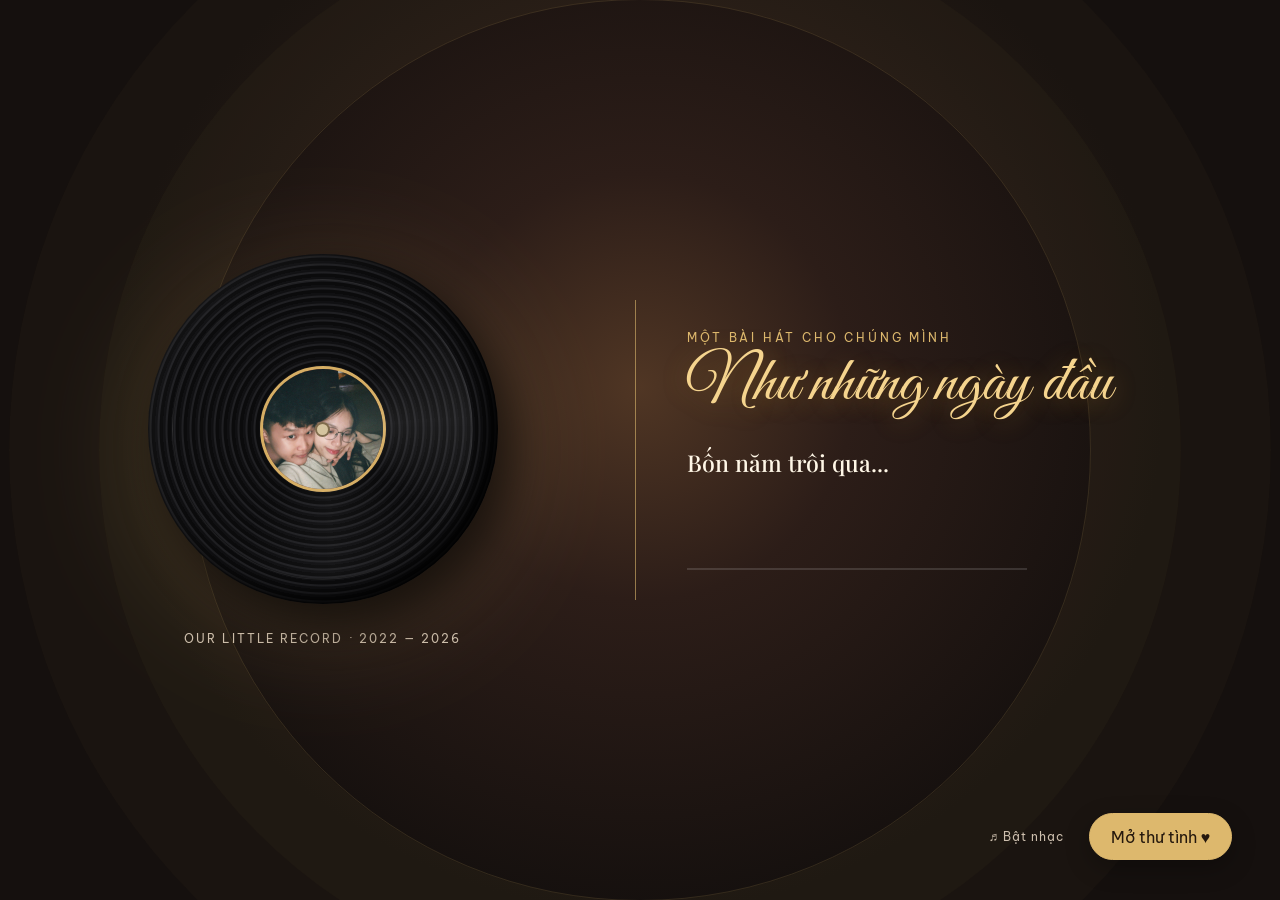
==== KyNiem4Nam/index.html @ 889ae532 "Tang-Manh-Kha: quà tặng kỷ niệm 4 năm — tủ quà + 4 album 🤖 Generated with Codebuff Co-Authored-By: C" ====
<!doctype html>
<html lang="vi">
<head>
  <meta charset="UTF-8" />
  <meta name="viewport" content="width=device-width, initial-scale=1.0" />
  <meta name="theme-color" content="#18120f" />
  <title>Bốn năm — Như những ngày đầu</title>
  <link rel="preconnect" href="https://fonts.googleapis.com" />
  <link rel="preconnect" href="https://fonts.gstatic.com" crossorigin />
  <link href="https://fonts.googleapis.com/css2?family=Be+Vietnam+Pro:wght@300;400;500;600&family=Great+Vibes&family=Playfair+Display:ital,wght@0,500;0,600;1,500&display=swap" rel="stylesheet" />
  <style>
    :root { --gold: #ddb86d; --cream: #fff9ed; --ink: #473b32; --night: #15100e; --muted: #cdbfae; }
    * { box-sizing: border-box; }
    html { background: var(--night); }
    body { margin: 0; color: #fff; overflow: hidden; font-family: "Be Vietnam Pro", sans-serif; }
    button { font: inherit; }
    .screen { min-height: 100svh; position: relative; overflow: hidden; }

    /* Màn hình đĩa than */
    #musicScreen { display: grid; place-items: center; background: radial-gradient(circle at 50% 43%, #503624 0, #2c1d18 26%, #15100e 64%); isolation: isolate; transition: opacity 1.15s ease, transform 1.15s cubic-bezier(.5,0,.2,1); }
    #musicScreen::before, #musicScreen::after { content: ""; position: absolute; border-radius: 50%; pointer-events: none; z-index: -1; }
    #musicScreen::before { width: min(85vw, 900px); aspect-ratio: 1; border: 1px solid rgba(221,184,109,.15); box-shadow: 0 0 0 90px rgba(221,184,109,.025), 0 0 0 180px rgba(221,184,109,.018); }
    #musicScreen::after { inset: 0; opacity: .25; background-image: radial-gradient(rgba(255,255,255,.25) .6px, transparent .7px); background-size: 8px 8px; mix-blend-mode: soft-light; }
    .music-layout { width: min(1080px, 90vw); display: grid; grid-template-columns: minmax(280px, .9fr) minmax(300px, 1.1fr); align-items: center; gap: clamp(2rem, 7vw, 7rem); }
    .record-area { position: relative; display: grid; place-items: center; padding: 1rem; }
    .record-glow { position: absolute; width: 78%; aspect-ratio: 1; border-radius: 50%; background: var(--gold); filter: blur(64px); opacity: .22; }
    .vinyl { width: min(350px, 68vw); aspect-ratio: 1; position: relative; display: grid; place-items: center; border-radius: 50%; background: repeating-radial-gradient(circle, #0b0b0c 0 3px, #202023 4px 5px, #101012 6px 8px); box-shadow: 14px 18px 42px #0009, inset -9px -6px 18px #000, inset 10px 8px 20px #ffffff0b; animation: spin 11s linear infinite; }
    .vinyl::before { content: ""; position: absolute; inset: 7%; border-radius: inherit; border: 1px solid #fff1; background: conic-gradient(from 40deg, transparent, #ffffff13, transparent 25%, #ffffff08, transparent 50%); }
    .vinyl.is-paused { animation-play-state: paused; }
    .label { width: 36%; aspect-ratio: 1; border-radius: 50%; display: grid; place-items: center; overflow: hidden; border: 3px solid #d6ae64; background: linear-gradient(135deg,#ad6e49,#563629); color: #fff9; text-align: center; font: 1rem/1.1 "Playfair Display", serif; }
    .label img { width: 100%; height: 100%; object-fit: cover; }
    .spindle { position: absolute; width: 11px; aspect-ratio: 1; border-radius: 50%; background: #d5c49f; box-shadow: 0 0 0 2px #806c4d; }
    .record-caption { margin-top: 1.65rem; font-size: .72rem; letter-spacing: .18em; text-align: center; text-transform: uppercase; color: var(--muted); }
    .words { border-left: 1px solid #ddb86d99; padding: .4rem 0 .4rem clamp(1.5rem, 4vw, 3.5rem); min-height: 300px; display: flex; flex-direction: column; justify-content: center; }
    .eyebrow { margin: 0 0 .6rem; color: var(--gold); font-size: .73rem; letter-spacing: .24em; text-transform: uppercase; }
    h1 { margin: 0 0 1.7rem; font: 500 clamp(2.5rem, 5vw, 4.5rem)/.95 "Great Vibes", cursive; color: #f5d48e; text-shadow: 0 3px 24px #c88e3066; }
    #lyricLine { margin: 0; min-height: 4em; color: #fff7e7; font: 500 clamp(1.1rem, 2vw, 1.45rem)/1.75 "Playfair Display", serif; transition: opacity .45s ease, transform .45s ease; }
    #lyricLine.changing { opacity: 0; transform: translateY(10px); }
    .track-progress { width: min(340px, 100%); height: 2px; margin-top: 2rem; overflow: hidden; background: #fff2; }
    .track-progress span { display: block; height: 100%; width: 0; background: var(--gold); transition: width .5s linear; }
    .controls { position: absolute; right: clamp(1.25rem, 4vw, 3rem); bottom: clamp(1.25rem, 4vw, 2.5rem); display: flex; align-items: center; gap: .8rem; }
    .music-toggle { border: 0; background: transparent; color: var(--muted); cursor: pointer; padding: .75rem; font-size: .78rem; letter-spacing: .08em; }
    .next { border: 1px solid var(--gold); border-radius: 999px; padding: .78rem 1.3rem; color: #25180d; background: var(--gold); cursor: pointer; box-shadow: 0 8px 24px #0004; transition: transform .2s, box-shadow .2s, background .2s; }
    .next:hover { transform: translateY(-2px); background: #f2d18c; box-shadow: 0 12px 28px #0006; }
    .next:focus-visible, .music-toggle:focus-visible, .back:focus-visible { outline: 2px solid white; outline-offset: 3px; }

    /* Lá thư */
    #letterScreen { position: fixed; inset: 0; z-index: 3; display: grid; place-items: center; padding: clamp(1rem, 4vw, 3rem); overflow: auto; opacity: 0; visibility: hidden; background: linear-gradient(135deg, #c8a66e, #816044); transition: opacity 1.15s ease, visibility 0s linear 1.15s; }
    #letterScreen::before { content: ""; position: fixed; inset: 0; opacity: .28; pointer-events: none; background-image: radial-gradient(#503b2b .65px, transparent .75px); background-size: 5px 5px; }
    .letter { width: min(750px, 100%); position: relative; margin: auto; padding: clamp(2rem, 7vw, 5rem); color: var(--ink); background: var(--cream); box-shadow: 0 28px 70px #2b1d14aa; transform: translateY(45px) rotateX(7deg); opacity: 0; transition: transform 1.1s cubic-bezier(.2,.8,.2,1) .25s, opacity .8s ease .25s; }
    .letter::before { content:""; position:absolute; inset: 12px; border: 1px solid #b99051aa; pointer-events:none; }
    .letter > * { position: relative; }
    .letter-date { margin: 0 0 1.8rem; color: #8e6b3a; font-size: .75rem; letter-spacing: .16em; text-transform: uppercase; }
    .letter h2 { margin: 0 0 1rem; font: 500 clamp(2.5rem, 6vw, 4.5rem)/1 "Great Vibes", cursive; color: #88612e; }
    #letterText { min-height: 260px; white-space: pre-wrap; font: 500 clamp(1.03rem, 2.4vw, 1.25rem)/1.9 "Playfair Display", serif; }
    .signature { margin: 2rem 0 0; color: #806039; text-align: right; font: 500 2.2rem/1 "Great Vibes", cursive; }
    .back { position: absolute; top: 1rem; right: 1rem; border: 0; color: #806039; background: transparent; cursor: pointer; font-size: .8rem; }
    .opened #musicScreen { opacity: 0; transform: scale(1.06); pointer-events: none; }
    .opened #letterScreen { opacity: 1; visibility: visible; transition-delay: 0s; }
    .opened .letter { opacity: 1; transform: translateY(0) rotateX(0); }
    @keyframes spin { to { transform: rotate(360deg); } }
    @media (max-width: 720px) { .music-layout { grid-template-columns: 1fr; gap: 1.1rem; padding: 1.5rem 0 5rem; } .record-caption { margin-top: .85rem; } .words { min-height: 0; padding: 1.3rem 0 0; border-left: 0; border-top: 1px solid #ddb86d99; text-align: center; } .track-progress { margin: 1.1rem auto 0; } .controls { left: 1rem; right: 1rem; justify-content: space-between; } }
    /* Màn dọc nhưng LÙN (điện thoại nhỏ/cửa sổ thấp): thu đĩa + chữ để
     * hàng nút luôn nằm gọn trong màn hình — không bị cắt mất nút */
    @media (max-width: 720px) and (max-height: 700px) {
      .music-layout { gap: .6rem; padding: .8rem 0 4.6rem; }
      .vinyl { width: min(230px, 36vh); }
      .record-glow { width: 60%; }
      .record-caption { margin-top: .5rem; font-size: .62rem; }
      .words { padding-top: .9rem; }
      h1 { margin-bottom: .9rem; font-size: clamp(1.9rem, 6.5vh, 2.6rem); }
      #lyricLine { min-height: 3.2em; font-size: clamp(1rem, 2.7vh, 1.2rem); }
      .controls { bottom: .9rem; }
      .next { padding: .6rem 1.05rem; }
      .letter { padding: 1.6rem 1.4rem; }
      #letterText { min-height: 0; }
    }
    /* Điện thoại XOAY NGANG: gọn lá thư + màn đĩa cho vừa chiều cao */
    @media (orientation: landscape) and (max-height: 520px) {
      .music-layout { gap: clamp(1.5rem, 4vw, 3rem); }
      .vinyl { width: min(240px, 58vh); }
      .record-glow { width: 62%; }
      .record-caption { margin-top: .6rem; font-size: .62rem; }
      h1 { margin-bottom: .8rem; font-size: clamp(1.9rem, 10vh, 3rem); }
      #lyricLine { min-height: 3em; font-size: clamp(1rem, 4.6vh, 1.25rem); }
      .track-progress { margin-top: 1rem; }
      .letter { width: min(640px, 94%); padding: 1.4rem 1.8rem; }
      .letter h2 { margin-bottom: .5rem; font-size: clamp(1.8rem, 12vh, 2.6rem); }
      #letterText { min-height: 0; font-size: clamp(.95rem, 4.2vh, 1.1rem); line-height: 1.65; }
      .signature { margin-top: .9rem; font-size: 1.6rem; }
      .back { top: .6rem; right: .8rem; }
    }
    @media (prefers-reduced-motion: reduce) { *, *::before, *::after { animation-duration: .01ms !important; transition-duration: .01ms !important; } }
  </style>
</head>
<body>
  <main id="musicScreen" class="screen" aria-label="Bài hát kỷ niệm bốn năm">
    <div class="music-layout">
      <div class="record-area">
        <div class="record-glow"></div>
        <div class="vinyl is-paused" id="vinyl" aria-hidden="true">
          <div class="label"><img src="assets/anh-cua-chung-minh.jpg" alt="" onerror="this.remove()" /><span>4<br />năm</span></div>
          <div class="spindle"></div>
        </div>
        <div class="record-caption">Our little record · 2022 — 2026</div>
      </div>
      <section class="words" aria-live="polite">
        <p class="eyebrow">Một bài hát cho chúng mình</p>
        <h1>Như những ngày đầu</h1>
        <p id="lyricLine"></p>
        <div class="track-progress" aria-hidden="true"><span id="progress"></span></div>
      </section>
    </div>
    <div class="controls">
      <button class="music-toggle" id="musicToggle" type="button" aria-pressed="false">♬ Bật nhạc</button>
      <button class="next" id="openLetter" type="button">Mở thư tình ♥</button>
    </div>
    <audio id="bgMusic" loop preload="metadata"><source src="nhac.mp3" type="audio/mpeg" /></audio>
  </main>

  <section id="letterScreen" class="screen" aria-hidden="true" aria-label="Bức thư tình">
    <article class="letter">
      <button class="back" id="backButton" type="button">← Xem lại đĩa than</button>
      <p class="letter-date">Kỷ niệm bốn năm của chúng mình</p>
      <h2>Gửi người thương,</h2>
      <div id="letterText"></div>
      <p class="signature">Thương em rất nhiều ♥</p>
    </article>
  </section>

  <script>
    // Mỗi câu có mốc bắt đầu tính bằng giây. Trang sẽ bám theo thời gian
    // thực của nhac.mp3, không còn đổi lời theo một khoảng cố định nữa.
    // Nếu bản nhạc của bạn có đoạn dạo khác, chỉ cần sửa số sau "at".
    const syncedLyrics = [
      { at: 0, text: "Bốn năm trôi qua..." },
      { at: 9, text: "Ta vẫn bên nhau" },
      { at: 17, text: "Không còn vội vã" },
      { at: 25, text: "Như những ngày đầu" },
      { at: 34, text: "Anh nhìn em cười và rồi lại nói" },
      { at: 43, text: "Ta đã quen nhau như những ngày đầu" },
      { at: 52, text: "Vẫn là người ấy, vẫn là bàn tay" },
      { at: 61, text: "Nắm thật chặt lấy dẫu đời đổi thay" },
      { at: 70, text: "Đi từng đoạn ngắn hóa thành đường dài" },
      { at: 79, text: "Bước chậm cùng nhau chẳng cần đến ai" },
      { at: 89, text: "Vẫn là ánh mắt, vẫn là môi quen" },
      { at: 99, text: "Vẫn gọi tên nhau giữa bao ngàn xem" },
      { at: 109, text: "Bao lần ngã xuống ngẩng đầu nhìn nhau" },
      { at: 119, text: "Mình lại yêu thêm... như những ngày đầu." }
    ];
    const letter = `Thấm thoắt mà chúng mình đã đi cùng nhau bốn năm rồi.

Anh vẫn nhớ cảm giác của những ngày đầu: vừa hồi hộp, vừa vụng về, nhưng chỉ cần có em bên cạnh thì mọi điều đều trở nên dịu dàng. Rồi thời gian đi qua, mình có thêm những câu chuyện, những lần cười thật lâu và cả những ngày không dễ dàng. Cảm ơn em vì đã không buông tay anh trong tất cả những điều đó.

Em vẫn là người anh muốn kể nghe điều nhỏ nhất trong ngày, là bàn tay anh tìm đến khi mỏi mệt, là nơi bình yên mà anh luôn muốn trở về. Bốn năm không làm tình yêu này cũ đi; nó chỉ khiến anh hiểu hơn rằng được yêu em là một điều rất may mắn.

Mong những năm tháng phía trước, chúng mình vẫn chọn nhau — chậm rãi, chân thành, và thương nhau như những ngày đầu tiên.

Yêu em hôm nay, và cả những ngày sau nữa.`;

    const lyricLine = document.querySelector('#lyricLine');
    const progress = document.querySelector('#progress');
    const vinyl = document.querySelector('#vinyl');
    const audio = document.querySelector('#bgMusic');
    const musicToggle = document.querySelector('#musicToggle');
    let activeLyricIndex = -1, typingTimer;

    function showLyric(index) {
      if (index === activeLyricIndex) return;
      activeLyricIndex = index;
      lyricLine.classList.add('changing');
      setTimeout(() => {
        lyricLine.textContent = syncedLyrics[index].text;
        lyricLine.classList.remove('changing');
      }, 220);
    }
    function syncLyrics() {
      const time = audio.currentTime;
      let index = 0;
      for (let i = 0; i < syncedLyrics.length; i++) {
        if (syncedLyrics[i].at <= time) index = i;
        else break;
      }
      showLyric(index);
      if (Number.isFinite(audio.duration)) progress.style.width = `${Math.min(100, time / audio.duration * 100)}%`;
    }
    audio.addEventListener('timeupdate', syncLyrics);
    audio.addEventListener('seeked', syncLyrics);
    audio.addEventListener('loadedmetadata', syncLyrics);
    syncLyrics();

    async function playMusic() {
      try {
        await audio.play();
        musicToggle.textContent = '❚❚ Tạm dừng nhạc';
        musicToggle.setAttribute('aria-pressed', 'true');
        vinyl.classList.remove('is-paused');
        return true;
      } catch {
        musicToggle.textContent = 'Không tìm thấy nhac.mp3';
        return false;
      }
    }
    async function toggleMusic() {
      if (audio.paused) await playMusic();
      else {
        audio.pause();
        musicToggle.textContent = '♬ Bật nhạc';
        musicToggle.setAttribute('aria-pressed', 'false');
        vinyl.classList.add('is-paused');
      }
    }
    musicToggle.addEventListener('click', toggleMusic);

    // Trình duyệt chỉ cho phép phát âm thanh sau thao tác của người xem.
    // Vì vậy, chỉ cần bấm/chạm bất kỳ chỗ nào trên trang là nhạc sẽ tự bắt đầu.
    document.addEventListener('pointerdown', (event) => {
      // Để lần bấm đầu tiên vào nút nhạc vẫn chỉ thực hiện đúng một hành động.
      if (!event.target.closest('#musicToggle')) playMusic();
    }, { once: true });

    function typeLetter() {
      const target = document.querySelector('#letterText');
      target.textContent = '';
      let i = 0;
      clearTimeout(typingTimer);
      (function type() { if (i < letter.length) { target.textContent += letter[i++]; typingTimer = setTimeout(type, 18); } })();
    }
    function openLetter() {
      document.body.classList.add('opened');
      document.querySelector('#letterScreen').setAttribute('aria-hidden', 'false');
      audio.volume = .2;
      setTimeout(typeLetter, 900);
    }
    function closeLetter() {
      document.body.classList.remove('opened');
      document.querySelector('#letterScreen').setAttribute('aria-hidden', 'true');
      clearTimeout(typingTimer);
    }
    document.querySelector('#openLetter').addEventListener('click', openLetter);
    document.querySelector('#backButton').addEventListener('click', closeLetter);
  </script>
</body>
</html>
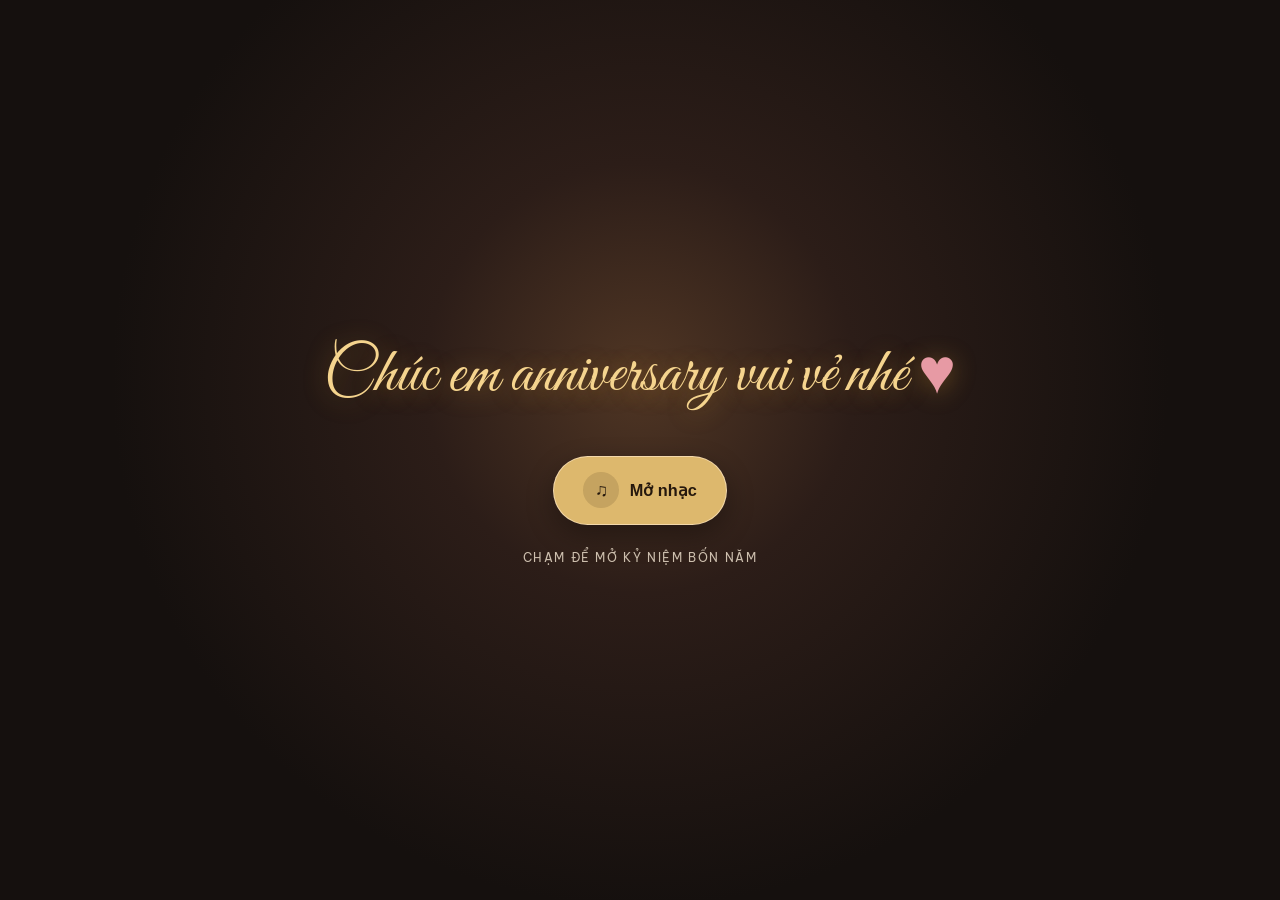
==== commit 2a13e737: "KyNiem4Nam: màn mở đầu lời chúc, lyric sync đúng giọng hát, thư fit màn hình - Thêm màn mở đầu "Chúc" ====
--- a/KyNiem4Nam/index.html
+++ b/KyNiem4Nam/index.html
@@ -42,27 +42,62 @@
     .music-toggle { border: 0; background: transparent; color: var(--muted); cursor: pointer; padding: .75rem; font-size: .78rem; letter-spacing: .08em; }
     .next { border: 1px solid var(--gold); border-radius: 999px; padding: .78rem 1.3rem; color: #25180d; background: var(--gold); cursor: pointer; box-shadow: 0 8px 24px #0004; transition: transform .2s, box-shadow .2s, background .2s; }
     .next:hover { transform: translateY(-2px); background: #f2d18c; box-shadow: 0 12px 28px #0006; }
+
+    /* Màn mở đầu: lời chúc + trái tim + nút mở nhạc */
+    #introScreen { position: fixed; inset: 0; z-index: 5; display: grid; place-items: center; padding: 1.5rem; text-align: center; cursor: pointer; background: radial-gradient(circle at 50% 42%, #503624 0, #2c1d18 26%, #15100e 64%); transition: opacity 1.05s ease, transform 1.05s ease, visibility 0s linear 1.05s; }
+    #introScreen::after { content: ""; position: absolute; inset: 0; opacity: .25; pointer-events: none; background-image: radial-gradient(rgba(255,255,255,.25) .6px, transparent .7px); background-size: 8px 8px; mix-blend-mode: soft-light; }
+    .intro-box { position: relative; animation: introIn 1.1s ease both .15s; }
+    @keyframes introIn { from { opacity: 0; transform: translateY(22px); } to { opacity: 1; transform: none; } }
+    .intro-msg { margin: 0 0 2.4rem; font: 500 clamp(2.3rem, 8vw, 4rem)/1.3 "Great Vibes", cursive; color: #f5d48e; text-shadow: 0 3px 24px #c88e3066; }
+    .intro-heart { display: inline-block; color: #e79aa4; transform: translateY(.05em); animation: heartBeat 1.5s ease-in-out infinite; }
+    @keyframes heartBeat { 0%, 100% { transform: translateY(.05em) scale(1); } 25% { transform: translateY(.05em) scale(1.25); } 40% { transform: translateY(.05em) scale(.96); } }
+    .intro-btn { display: inline-flex; align-items: center; gap: .65rem; border: 1px solid #ffe9c9aa; border-radius: 999px; padding: .95rem 1.8rem; color: #25180d; background: var(--gold); cursor: pointer; font-weight: 600; font-size: 1.02rem; box-shadow: 0 10px 28px #0005; transition: transform .2s, background .2s, box-shadow .2s; }
+    .intro-btn:hover { transform: translateY(-2px); background: #f2d18c; box-shadow: 0 14px 32px #0006; }
+    .intro-btn:active { transform: scale(.96); }
+    .intro-note { display: grid; place-items: center; width: 36px; height: 36px; border-radius: 50%; background: #25180d22; font-size: 1.1rem; animation: notePulse 1.6s ease-in-out infinite; }
+    @keyframes notePulse { 0%, 100% { transform: scale(1); } 50% { transform: scale(1.18); } }
+    .intro-hint { margin: 1.6rem 0 0; color: var(--muted); font-size: .72rem; letter-spacing: .14em; text-transform: uppercase; }
+    .intro-done #introScreen { opacity: 0; transform: scale(.96); visibility: hidden; pointer-events: none; }
     .next:focus-visible, .music-toggle:focus-visible, .back:focus-visible { outline: 2px solid white; outline-offset: 3px; }
 
     /* Lá thư */
     #letterScreen { position: fixed; inset: 0; z-index: 3; display: grid; place-items: center; padding: clamp(1rem, 4vw, 3rem); overflow: auto; opacity: 0; visibility: hidden; background: linear-gradient(135deg, #c8a66e, #816044); transition: opacity 1.15s ease, visibility 0s linear 1.15s; }
     #letterScreen::before { content: ""; position: fixed; inset: 0; opacity: .28; pointer-events: none; background-image: radial-gradient(#503b2b .65px, transparent .75px); background-size: 5px 5px; }
-    .letter { width: min(750px, 100%); position: relative; margin: auto; padding: clamp(2rem, 7vw, 5rem); color: var(--ink); background: var(--cream); box-shadow: 0 28px 70px #2b1d14aa; transform: translateY(45px) rotateX(7deg); opacity: 0; transition: transform 1.1s cubic-bezier(.2,.8,.2,1) .25s, opacity .8s ease .25s; }
+    .letter { width: min(750px, 100%); position: relative; margin: auto; max-height: calc(100svh - 2 * clamp(1rem, 4vw, 3rem)); overflow-y: auto; padding: clamp(1.6rem, 5vw, 3.2rem); color: var(--ink); background: var(--cream); box-shadow: 0 28px 70px #2b1d14aa; transform: translateY(45px) rotateX(7deg); opacity: 0; transition: transform 1.1s cubic-bezier(.2,.8,.2,1) .25s, opacity .8s ease .25s; }
     .letter::before { content:""; position:absolute; inset: 12px; border: 1px solid #b99051aa; pointer-events:none; }
     .letter > * { position: relative; }
-    .letter-date { margin: 0 0 1.8rem; color: #8e6b3a; font-size: .75rem; letter-spacing: .16em; text-transform: uppercase; }
-    .letter h2 { margin: 0 0 1rem; font: 500 clamp(2.5rem, 6vw, 4.5rem)/1 "Great Vibes", cursive; color: #88612e; }
-    #letterText { min-height: 260px; white-space: pre-wrap; font: 500 clamp(1.03rem, 2.4vw, 1.25rem)/1.9 "Playfair Display", serif; }
-    .signature { margin: 2rem 0 0; color: #806039; text-align: right; font: 500 2.2rem/1 "Great Vibes", cursive; }
+    .letter-date { margin: 0 0 1.2rem; color: #8e6b3a; font-size: .75rem; letter-spacing: .16em; text-transform: uppercase; }
+    .letter h2 { margin: 0 0 .9rem; font: 500 clamp(2.2rem, 5vw, 3.6rem)/1 "Great Vibes", cursive; color: #88612e; }
+    @media (max-height: 620px) { .letter h2 { font-size: clamp(1.8rem, 7vh, 2.6rem); margin-bottom: .6rem; } .letter-date { margin-bottom: 1rem; } .signature { margin-top: 1.1rem; font-size: 1.7rem; } }
+    #letterText { min-height: 0; white-space: pre-wrap; font: 500 clamp(1rem, 2.2vw, 1.14rem)/1.78 "Playfair Display", serif; }
+    /* Thư fit màn hình: chữ co theo chiều cao — màn thấp thì chữ nhỏ lại, hết cảnh kéo lên kéo xuống */
+    @media (min-height: 0px) { #letterText { font-size: clamp(.9rem, min(2.2vw, 2vh), 1.05rem); } }
+    @media (max-height: 620px) { #letterText { font-size: .88rem; line-height: 1.62; } }
+    @media (max-height: 520px) { #letterText { font-size: .82rem; line-height: 1.55; } }
+    .signature { margin: 1.4rem 0 0; color: #806039; text-align: right; font: 500 2rem/1 "Great Vibes", cursive; }
     .back { position: absolute; top: 1rem; right: 1rem; border: 0; color: #806039; background: transparent; cursor: pointer; font-size: .8rem; }
-    .opened #musicScreen { opacity: 0; transform: scale(1.06); pointer-events: none; }
+    /* Thanh cuộn trong tờ thư: mảnh, mờ, gợn màu giấy */
+    .letter::-webkit-scrollbar { width: 5px; }
+    .letter::-webkit-scrollbar-thumb { background: #b9905166; border-radius: 99px; }
+    .letter::-webkit-scrollbar-track { background: transparent; }
+    .opened #musicScreen { opacity: 0; transform: scale(.96); pointer-events: none; }
     .opened #letterScreen { opacity: 1; visibility: visible; transition-delay: 0s; }
     .opened .letter { opacity: 1; transform: translateY(0) rotateX(0); }
     @keyframes spin { to { transform: rotate(360deg); } }
     @media (max-width: 720px) { .music-layout { grid-template-columns: 1fr; gap: 1.1rem; padding: 1.5rem 0 5rem; } .record-caption { margin-top: .85rem; } .words { min-height: 0; padding: 1.3rem 0 0; border-left: 0; border-top: 1px solid #ddb86d99; text-align: center; } .track-progress { margin: 1.1rem auto 0; } .controls { left: 1rem; right: 1rem; justify-content: space-between; } }
+    /* Điện thoại dọc: nén thư tối đa — bớt cuộn, chữ vẫn đọc được */
+    @media (max-width: 720px) {
+      .letter { padding: 2.6rem 1.15rem 1.7rem; }
+      .letter-date { margin: 0 0 .8rem; font-size: .66rem; }
+      .letter h2 { font-size: 2rem; margin-bottom: .6rem; }
+      #letterText { font-size: .84rem; line-height: 1.72; }
+      .signature { margin-top: .9rem; font-size: 1.55rem; }
+      .back { top: .55rem; right: .7rem; }
+    }
     /* Màn dọc nhưng LÙN (điện thoại nhỏ/cửa sổ thấp): thu đĩa + chữ để
      * hàng nút luôn nằm gọn trong màn hình — không bị cắt mất nút */
     @media (max-width: 720px) and (max-height: 700px) {
+      .letter { max-height: calc(100svh - 2 * clamp(1rem, 4vw, 3rem) - 1.6rem); }
       .music-layout { gap: .6rem; padding: .8rem 0 4.6rem; }
       .vinyl { width: min(230px, 36vh); }
       .record-glow { width: 60%; }
@@ -74,6 +109,14 @@
       .next { padding: .6rem 1.05rem; }
       .letter { padding: 1.6rem 1.4rem; }
       #letterText { min-height: 0; }
+    }
+    /* Điện thoại dọc nhưng LÙN (<=700px cao): siết thư thêm một nấc cho vừa */
+    @media (max-width: 720px) and (max-height: 700px) {
+      .letter { padding: 2.4rem 1.05rem 1.4rem; }
+      .letter h2 { font-size: 1.8rem; margin-bottom: .45rem; }
+      #letterText { font-size: .8rem; line-height: 1.62; }
+      .signature { margin-top: .7rem; font-size: 1.4rem; }
+      .letter-date { margin-bottom: .6rem; }
     }
     /* Điện thoại XOAY NGANG: gọn lá thư + màn đĩa cho vừa chiều cao */
     @media (orientation: landscape) and (max-height: 520px) {
@@ -118,6 +161,14 @@
     <audio id="bgMusic" loop preload="metadata"><source src="nhac.mp3" type="audio/mpeg" /></audio>
   </main>
 
+  <section id="introScreen" aria-label="Màn mở đầu">
+    <div class="intro-box">
+      <p class="intro-msg">Chúc em anniversary vui vẻ nhé <span class="intro-heart">♥</span></p>
+      <button class="intro-btn" id="introBtn" type="button"><span class="intro-note">♫</span> Mở nhạc</button>
+      <p class="intro-hint">Chạm để mở kỷ niệm bốn năm</p>
+    </div>
+  </section>
+
   <section id="letterScreen" class="screen" aria-hidden="true" aria-label="Bức thư tình">
     <article class="letter">
       <button class="back" id="backButton" type="button">← Xem lại đĩa than</button>
@@ -132,21 +183,40 @@
     // Mỗi câu có mốc bắt đầu tính bằng giây. Trang sẽ bám theo thời gian
     // thực của nhac.mp3, không còn đổi lời theo một khoảng cố định nữa.
     // Nếu bản nhạc của bạn có đoạn dạo khác, chỉ cần sửa số sau "at".
+    // Mỗi câu có mốc bắt đầu tính bằng giây, neo đúng LÚC GIỌNG CẤT LỜI
+    // (phân tích onset giọng từ file nhac.mp3 thật - không đặt chữ sớm trước giọng).
     const syncedLyrics = [
-      { at: 0, text: "Bốn năm trôi qua..." },
-      { at: 9, text: "Ta vẫn bên nhau" },
-      { at: 17, text: "Không còn vội vã" },
-      { at: 25, text: "Như những ngày đầu" },
-      { at: 34, text: "Anh nhìn em cười và rồi lại nói" },
-      { at: 43, text: "Ta đã quen nhau như những ngày đầu" },
-      { at: 52, text: "Vẫn là người ấy, vẫn là bàn tay" },
-      { at: 61, text: "Nắm thật chặt lấy dẫu đời đổi thay" },
-      { at: 70, text: "Đi từng đoạn ngắn hóa thành đường dài" },
-      { at: 79, text: "Bước chậm cùng nhau chẳng cần đến ai" },
-      { at: 89, text: "Vẫn là ánh mắt, vẫn là môi quen" },
-      { at: 99, text: "Vẫn gọi tên nhau giữa bao ngàn xem" },
-      { at: 109, text: "Bao lần ngã xuống ngẩng đầu nhìn nhau" },
-      { at: 119, text: "Mình lại yêu thêm... như những ngày đầu." }
+      { at: 14.8, text: "Bốn năm trôi qua" },
+      { at: 17.0, text: "Ta vẫn bên nhau" },
+      { at: 18.5, text: "Không còn vội vàng như những ngày đầu" },
+      { at: 21.7, text: "Anh nhìn em cười và rồi lại nói" },
+      { at: 24.5, text: "Ta đã quen nhau như những ngày đầu" },
+      { at: 30.9, text: "Vẫn là người ấy" },
+      { at: 32.9, text: "Vẫn là bàn tay" },
+      { at: 34.1, text: "Nắm thật chặt lấy" },
+      { at: 35.7, text: "Dẫu đời đổi thay (hey)" },
+      { at: 38.3, text: "Đi từng đoạn ngắn" },
+      { at: 40.0, text: "Hóa thành đường dài" },
+      { at: 44.3, text: "Bước chậm cùng nhau" },
+      { at: 46.6, text: "Chẳng cần đến ai" },
+      { at: 48.9, text: "Vẫn là ánh mắt" },
+      { at: 50.5, text: "Vẫn là môi quen" },
+      { at: 52.1, text: "Vẫn gọi tên nhau giữa bao ngàn xem" },
+      { at: 55.0, text: "Bao lần ngã xuống" },
+      { at: 56.9, text: "Ngẩng đầu nhìn nhau" },
+      { at: 58.9, text: "Mình lại yêu thêm như những ngày đầu (oh-oh)" },
+      { at: 62.5, text: "Vẫn là người ấy" },
+      { at: 64.3, text: "Vẫn là bàn tay" },
+      { at: 65.7, text: "Nắm thật chặt lấy" },
+      { at: 67.4, text: "Dẫu đời đổi thay (hey)" },
+      { at: 70.1, text: "Đi từng đoạn ngắn" },
+      { at: 71.7, text: "Hóa thành đường dài" },
+      { at: 76.3, text: "Bước chậm cùng nhau" },
+      { at: 78.3, text: "Chẳng cần đến ai" },
+      { at: 83.5, text: "Bao lần ngã xuống" },
+      { at: 85.8, text: "Ngẩng đầu nhìn nhau" },
+      { at: 90.8, text: "Mình lại yêu thêm như những ngày đầu (oh-oh)" },
+      { at: 94.0, text: "♪ ..." }
     ];
     const letter = `Thấm thoắt mà chúng mình đã đi cùng nhau bốn năm rồi.
 
@@ -170,13 +240,13 @@
       activeLyricIndex = index;
       lyricLine.classList.add('changing');
       setTimeout(() => {
-        lyricLine.textContent = syncedLyrics[index].text;
+        lyricLine.textContent = index >= 0 ? syncedLyrics[index].text : "♪ ...";
         lyricLine.classList.remove('changing');
-      }, 220);
+      }, 140);
     }
     function syncLyrics() {
       const time = audio.currentTime;
-      let index = 0;
+      let index = -1;
       for (let i = 0; i < syncedLyrics.length; i++) {
         if (syncedLyrics[i].at <= time) index = i;
         else break;
@@ -213,23 +283,26 @@
     musicToggle.addEventListener('click', toggleMusic);
 
     // Trình duyệt chỉ cho phép phát âm thanh sau thao tác của người xem.
-    // Vì vậy, chỉ cần bấm/chạm bất kỳ chỗ nào trên trang là nhạc sẽ tự bắt đầu.
-    document.addEventListener('pointerdown', (event) => {
-      // Để lần bấm đầu tiên vào nút nhạc vẫn chỉ thực hiện đúng một hành động.
-      if (!event.target.closest('#musicToggle')) playMusic();
-    }, { once: true });
-
+    // Màn mở đầu chính là thao tác đó: bấm lời chúc / nút Mở nhạc là nhạc vang ngay.
+    const introScreen = document.querySelector('#introScreen');
+    function openFromIntro() {
+      playMusic();
+      document.body.classList.add('intro-done');
+    }
+    introScreen.addEventListener('click', openFromIntro, { once: true });
+
+    /* Nhớ vị trí gõ: đóng thư giữa chừng rồi mở lại sẽ gõ tiếp từ chỗ dừng;
+     * gõ xong rồi thì lần mở sau hiện nguyên lá thư luôn, không typing lại. */
+    let typePos = 0;
     function typeLetter() {
       const target = document.querySelector('#letterText');
-      target.textContent = '';
-      let i = 0;
       clearTimeout(typingTimer);
-      (function type() { if (i < letter.length) { target.textContent += letter[i++]; typingTimer = setTimeout(type, 18); } })();
+      if (typePos >= letter.length) { target.textContent = letter; return; }
+      (function type() { if (typePos < letter.length) { target.textContent = letter.slice(0, ++typePos); typingTimer = setTimeout(type, 18); } })();
     }
     function openLetter() {
       document.body.classList.add('opened');
       document.querySelector('#letterScreen').setAttribute('aria-hidden', 'false');
-      audio.volume = .2;
       setTimeout(typeLetter, 900);
     }
     function closeLetter() {
